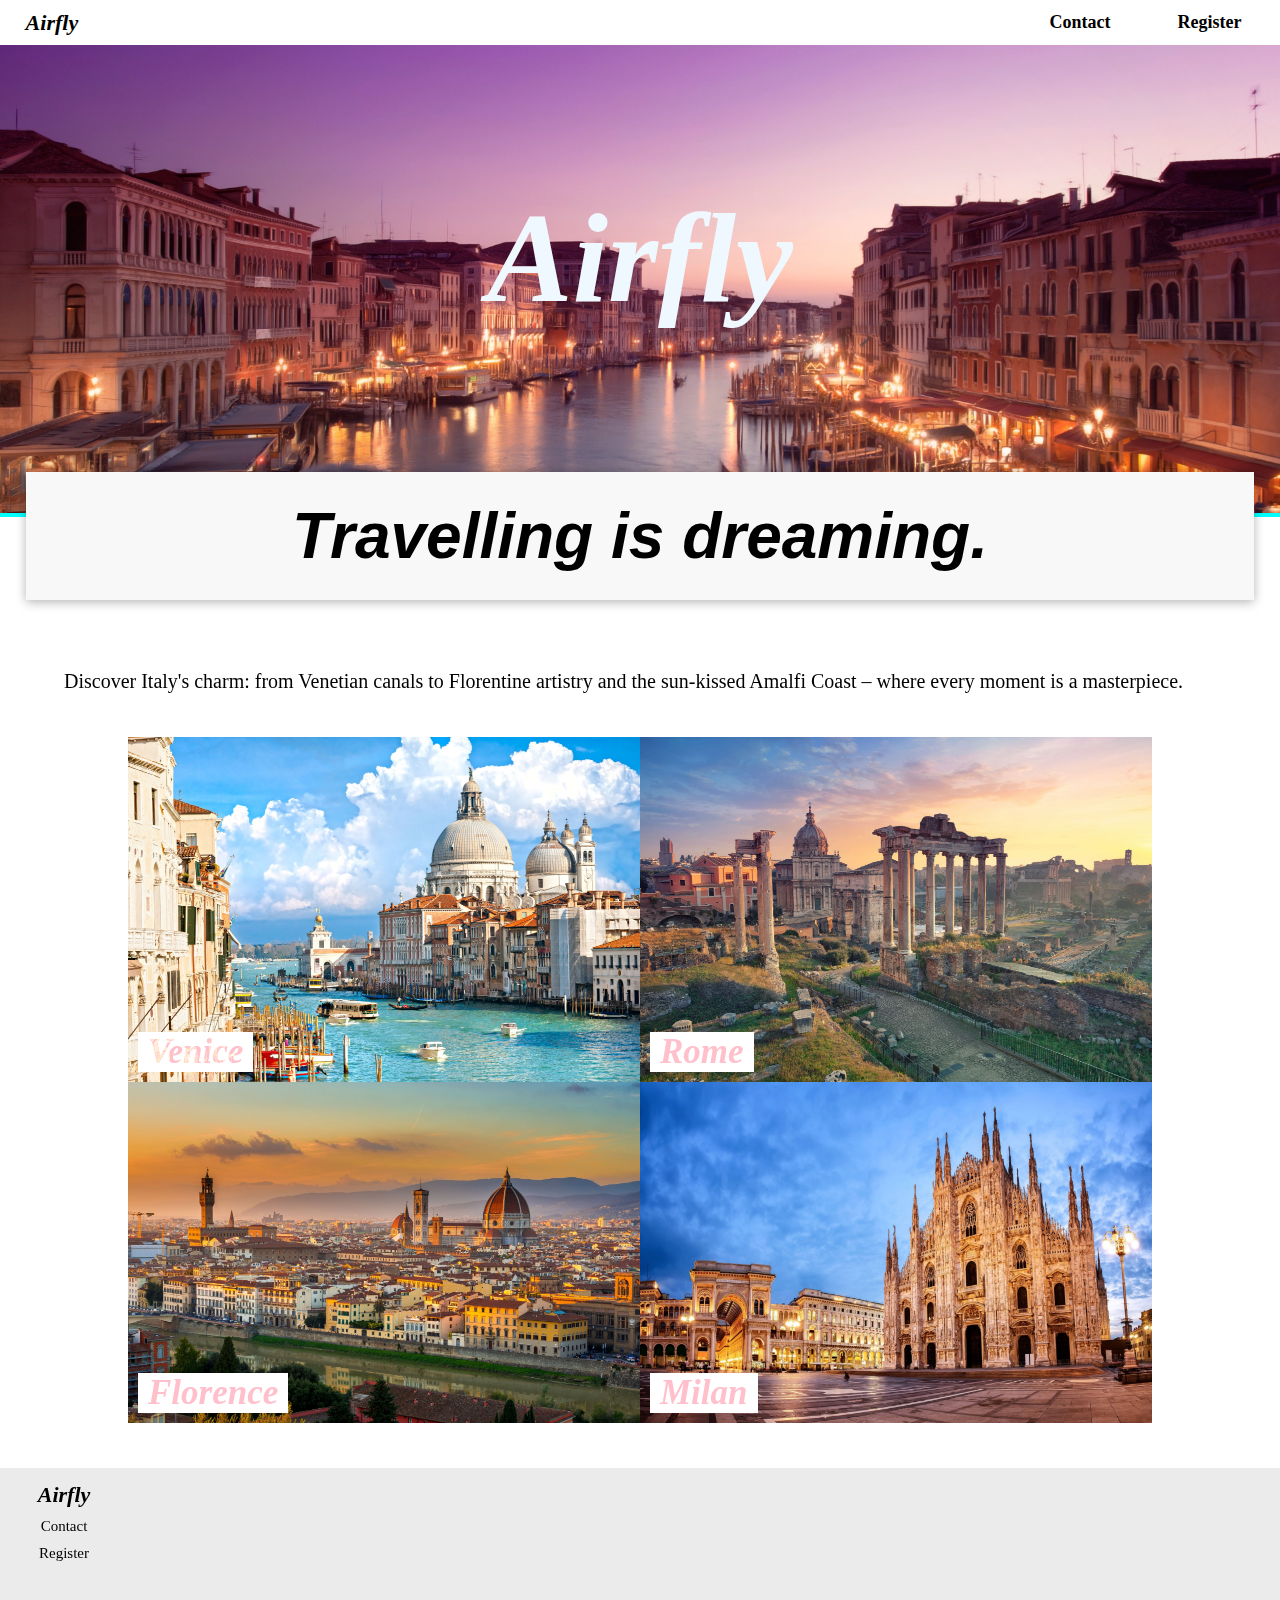
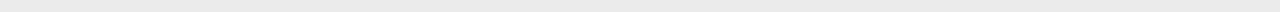
==== index.html @ 07387119 "initial commit" ====
<!DOCTYPE html>
<html lang="en">
<head>
    <meta charset="UTF-8">
    <meta http-equiv="X-UA-Compatible" content="IE=edge">
    <meta name="viewport" content="width=device-width, initial-scale=1.0">
    <link rel="stylesheet" href="style.css">
    <title>Menu</title>
</head>
<body>
    <header>
        <a class="mini-logo" href="index.html">Airfly</a>
        <a>Contact</a>
        <a>Register</a>
    </header>

    <main>
        <section class="imgbox">
            <img id="photo1" src="imgs\458518_cropped.jpg" alt="photo of Italy">
            <h1 class="text-logo">Airfly</h1>
        </section>

        <section class="menu">
            <div class="border">
                <h1 style="font-size: 5vw; font-family:'Franklin Gothic Medium',
                'Arial Narrow', Arial, sans-serif; font-style: oblique;">Travelling is dreaming.</h1>
            </div>

            <div class="content-text">
                <p>Discover Italy's charm: from Venetian canals to Florentine artistry and the sun-kissed Amalfi Coast – where every moment is a masterpiece.</p>
            </div>

            <div class="gallery">
                <a>
                    <img class="gallery-img" src="imgs\venice.jpg" alt="">
                    <h4>Venice</h4>
                </a>
                <a>
                    <img class="gallery-img" src="imgs\rome.jpg" alt="">
                    <h4>Rome</h4>
                </a>
                <a>
                    <img class="gallery-img" src="imgs\florence.jpg" alt="">
                    <h4>Florence</h4>
                </a>
                <a>
                    <img class="gallery-img" src="imgs\milan.jpg" alt="">
                    <h4>Milan</h4>
                </a>
            </div>
        </section>
    </main>

    <footer>
        <a class="mini-logo">Airfly</a>
        <a>Contact</a>
        <a>Register</a>
    </footer>
</body>
</html>
---- style.css ----
*{
    margin: 0;
    padding: 0;
    font-family:'Times New Roman', Times, serif;
}

a:hover{
    cursor: pointer;
}

a{
    border: none;
    text-decoration: none;
    color: black;
}


.imgbox{
    position: relative;
    text-align: center;
    background-color: aqua;
}

.menu{
    width: 100%;
    text-align: center;
}

.border{
    padding: 3vh 0 3vh 0;
    box-shadow: 0 2px 10px rgba(0, 0, 0, 0.3);
    margin: 0 2vw 0 2vw;
    background-color: rgb(248, 248, 248);
    transform: translate(0, -5vh);
}

.text-logo{
    position: absolute;
    z-index: 2;
    bottom: 50%;
    right: 50%;
    transform: translate(50%, 50%);
    color: aliceblue;
    font-style: oblique;
    font-size: 10vw;
}

#photo1{
    max-width: 100%;
    margin: auto;
}

.content-text{
    text-align: justify;
    font-size: 20px;
    padding: 2vw 5vw 2vw 5vw;
    margin-bottom: 2vh;
}

.gallery-img{
    width: 100%;
    height: 100%;
}

.gallery{
    display: grid;
    margin: 0vh 10vw 0 10vw;
    grid-template-columns: repeat(2, 1fr);
    grid-template-rows: repeat((2, 1fr));
    background-color: aqua;
}

.gallery a{
    position: relative;
    transition: box-shadow 0.1s, transform 0.1s;
}

.gallery a:hover{
    transform: scale(1.05);
    z-index: 3;
    box-shadow: 0 0 30px rgba(0, 0, 0, 0.3);
}

.gallery h4{
    position: absolute;
    bottom: 10px;
    left: 10px;
    color: pink;
    background-color: white;
    mix-blend-mode: lighten;
    padding: 0 10px 0 10px;
    font-style: oblique;
    font-weight: bolder;
    font-size: 35px;
    transition: transform 0.1s;
}

.gallery h4:hover{
    transform: translate(5px);
}


header{
    position: fixed;
    display: grid;
    align-items: center;
    background-color: white;
    z-index: 99;
    grid-template-columns: 80% 10% 10%;
    width: 100%;
    height: 5vh;
}

header a{
    background-color: rgba(0, 0, 0, 0);
    width: 10vw;
    padding-left: 2vw;
    border: none;
    font-size: 18px;
    font-weight: bold;
    transition: font-size 0.1s;
}

footer{
    display: grid;
    grid-template-columns: 1fr;
    grid-template-rows: 40% 30% 30%;
    align-items: center;
    text-align: center;
    width: 100%;
    height: 10vh;
    padding: 1vh 0 5vh 0;
    margin: 5vh 0 0 0;
    background-color: rgb(235, 235, 235);
}

footer a{
    background-color: rgba(0, 0, 0, 0);
    width: 10vw;
    border: none;
    font-size: 15px;
    transition: font-size 0.1s;
}

.mini-logo{
    font-style: oblique;
    font-weight: bolder;
    font-size: 22px;
}

.mini-logo:hover{
    font-size: 24px;
}
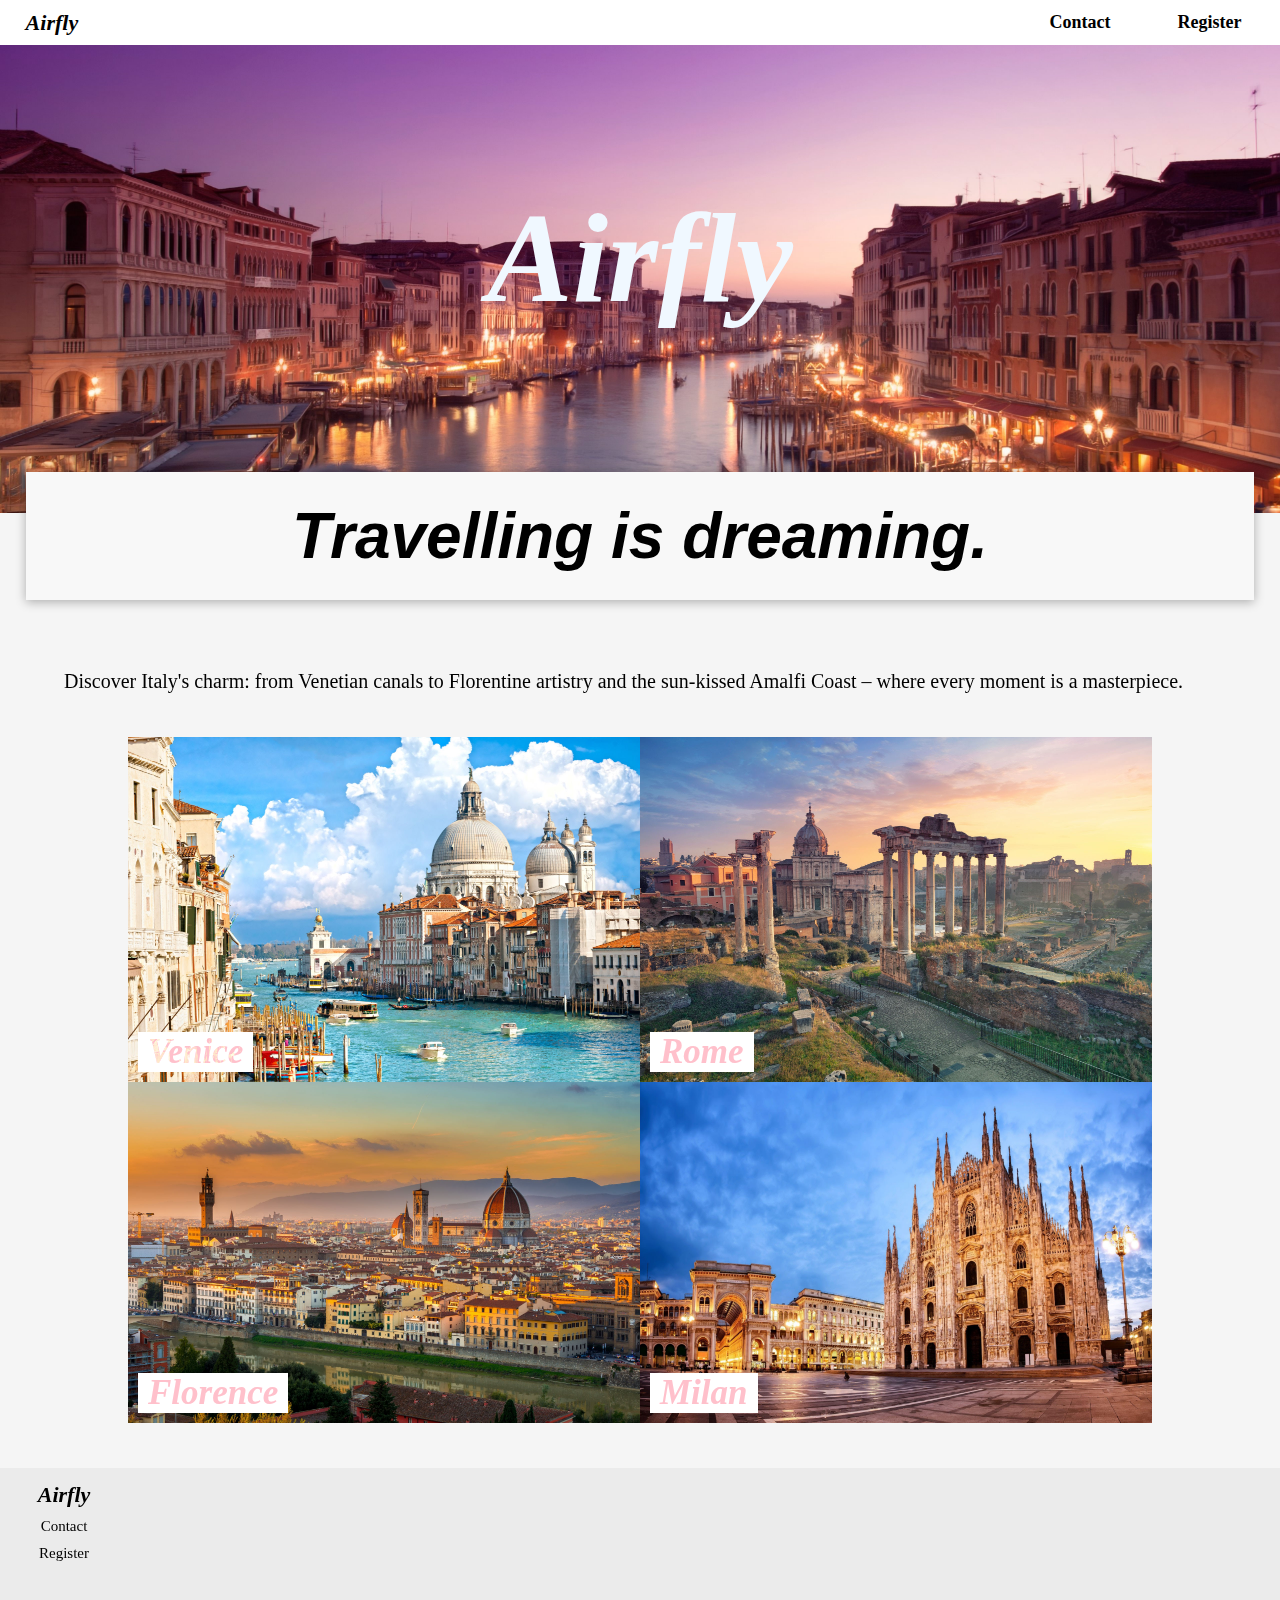
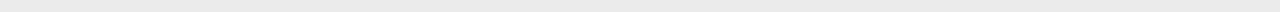
==== commit c58d1fe9: "Merge pull request #2 from BerwanGus/dev" ====
--- a/index.html
+++ b/index.html
@@ -1,60 +1,77 @@
 <!DOCTYPE html>
 <html lang="en">
-<head>
-    <meta charset="UTF-8">
-    <meta http-equiv="X-UA-Compatible" content="IE=edge">
-    <meta name="viewport" content="width=device-width, initial-scale=1.0">
-    <link rel="stylesheet" href="style.css">
+  <head>
+    <meta charset="UTF-8" />
+    <meta http-equiv="X-UA-Compatible" content="IE=edge" />
+    <meta name="viewport" content="width=device-width, initial-scale=1.0" />
+    <link rel="stylesheet" href="style.css" />
+    <script src="VoltaAoTopo.js"></script>
     <title>Menu</title>
-</head>
-<body>
+  </head>
+  <body>
     <header>
-        <a class="mini-logo" href="index.html">Airfly</a>
-        <a>Contact</a>
-        <a>Register</a>
+      <a class="mini-logo" href="index.html">Airfly</a>
+      <a class="buttons" href="Contato.html">Contact</a>
+      <a class="buttons" href="Registro.html">Register</a>
     </header>
 
     <main>
-        <section class="imgbox">
-            <img id="photo1" src="imgs\458518_cropped.jpg" alt="photo of Italy">
-            <h1 class="text-logo">Airfly</h1>
-        </section>
+      <section class="imgbox">
+        <img id="photo1" src="imgs\458518_cropped.jpg" alt="photo of Italy" />
+        <h1 class="text-logo">Airfly</h1>
+      </section>
 
-        <section class="menu">
-            <div class="border">
-                <h1 style="font-size: 5vw; font-family:'Franklin Gothic Medium',
-                'Arial Narrow', Arial, sans-serif; font-style: oblique;">Travelling is dreaming.</h1>
-            </div>
+      <section class="menu">
+        <div class="border">
+          <h1
+            style="
+              font-size: 5vw;
+              font-family: 'Franklin Gothic Medium', 'Arial Narrow', Arial,
+                sans-serif;
+              font-style: oblique;
+            "
+          >
+            Travelling is dreaming.
+          </h1>
+        </div>
 
-            <div class="content-text">
-                <p>Discover Italy's charm: from Venetian canals to Florentine artistry and the sun-kissed Amalfi Coast – where every moment is a masterpiece.</p>
-            </div>
+        <div class="content-text">
+          <p>
+            Discover Italy's charm: from Venetian canals to Florentine artistry
+            and the sun-kissed Amalfi Coast – where every moment is a
+            masterpiece.
+          </p>
+        </div>
 
-            <div class="gallery">
-                <a>
-                    <img class="gallery-img" src="imgs\venice.jpg" alt="">
-                    <h4>Venice</h4>
-                </a>
-                <a>
-                    <img class="gallery-img" src="imgs\rome.jpg" alt="">
-                    <h4>Rome</h4>
-                </a>
-                <a>
-                    <img class="gallery-img" src="imgs\florence.jpg" alt="">
-                    <h4>Florence</h4>
-                </a>
-                <a>
-                    <img class="gallery-img" src="imgs\milan.jpg" alt="">
-                    <h4>Milan</h4>
-                </a>
-            </div>
-        </section>
+        <div class="gallery">
+          <a href="Cronograma.html">
+            <img class="gallery-img" src="imgs\venice.jpg" alt="" />
+            <h4>Venice</h4>
+          </a>
+          <a href="Cronograma.html">
+            <img class="gallery-img" src="imgs\rome.jpg" alt="" />
+            <h4>Rome</h4>
+          </a>
+          <a href="Cronograma.html">
+            <img class="gallery-img" src="imgs\florence.jpg" alt="" />
+            <h4>Florence</h4>
+          </a>
+          <a href="Cronograma.html">
+            <img class="gallery-img" src="imgs\milan.jpg" alt="" />
+            <h4>Milan</h4>
+          </a>
+        </div>
+      </section>
     </main>
 
     <footer>
-        <a class="mini-logo">Airfly</a>
-        <a>Contact</a>
-        <a>Register</a>
+      <a class="mini-logo">Airfly</a>
+      <a class="buttons" href="Contato.html">Contact</a>
+      <a class="buttons" href="Registro.html">Register</a>
     </footer>
-</body>
-</html>+    <!--Botão para voltar ao início-->
+    <div id="back-to-top">
+      <a href="#top"><img src="imgs/pngarrow.png" alt="" /></a>
+    </div>
+  </body>
+</html>
--- a/style.css
+++ b/style.css
@@ -1,3 +1,9 @@
+body{
+    background-color: #f5f5f5;
+    margin: 0;
+    padding: 0;
+}
+
 *{
     margin: 0;
     padding: 0;
@@ -18,7 +24,6 @@
 .imgbox{
     position: relative;
     text-align: center;
-    background-color: aqua;
 }
 
 .menu{
@@ -67,7 +72,6 @@
     margin: 0vh 10vw 0 10vw;
     grid-template-columns: repeat(2, 1fr);
     grid-template-rows: repeat((2, 1fr));
-    background-color: aqua;
 }
 
 .gallery a{
@@ -76,6 +80,12 @@
 }
 
 .gallery a:hover{
+    transform: scale(1.05);
+    z-index: 3;
+    box-shadow: 0 0 30px rgba(0, 0, 0, 0.3);
+}
+
+mini-logo a:hover{
     transform: scale(1.05);
     z-index: 3;
     box-shadow: 0 0 30px rgba(0, 0, 0, 0.3);
@@ -102,6 +112,7 @@
 
 header{
     position: fixed;
+    top: 0;
     display: grid;
     align-items: center;
     background-color: white;
@@ -150,4 +161,68 @@
 
 .mini-logo:hover{
     font-size: 24px;
+}
+
+/*Botão para voltar ao início*/
+#back-to-top {
+    position: fixed;
+    bottom: 50px;
+    right: 30px;
+    display: none;
+}
+
+.cronograma{
+    background-image: url('imgs/rome.jpg');
+}
+
+.cronograma section{
+    width: 100%;
+    text-align: center;
+    display: flex;
+    flex-direction: column;
+    justify-content: center;
+    align-items: center;
+    height: 100vh;
+}
+
+.cronograma table{
+    width: 80%;
+    height: auto;
+    border-collapse: collapse;
+    margin: 25px auto 0 auto;
+    margin-bottom: 50px;
+    background-color: rgb(255, 255, 255);
+    min-width: 400px;
+    justify-self: center;
+    box-shadow: 0 0 20px rgba(0, 0, 0, 0.5);
+}
+
+.cronograma thead{
+    height: 6vh;
+    font-size: larger;
+    background-color: rgb(235, 235, 235);
+}
+
+.cronograma th{
+    border: #f5f5f5 solid;
+}
+
+.cronograma tr{
+    height: 5vh;
+    border: 2px;
+}
+
+.cronograma td{
+    border: 1px solid;
+    border-color: rgb(211, 211, 211);
+}
+
+.cronograma-text{
+    height: 10px;
+    display: flex;
+    align-items: center;
+    font-weight: bolder;
+    font-size: 5vh;
+    background-color: rgb(255, 255, 255);
+    box-shadow: 10px 10px 2px rgba(0, 0, 0, 0.8);
 }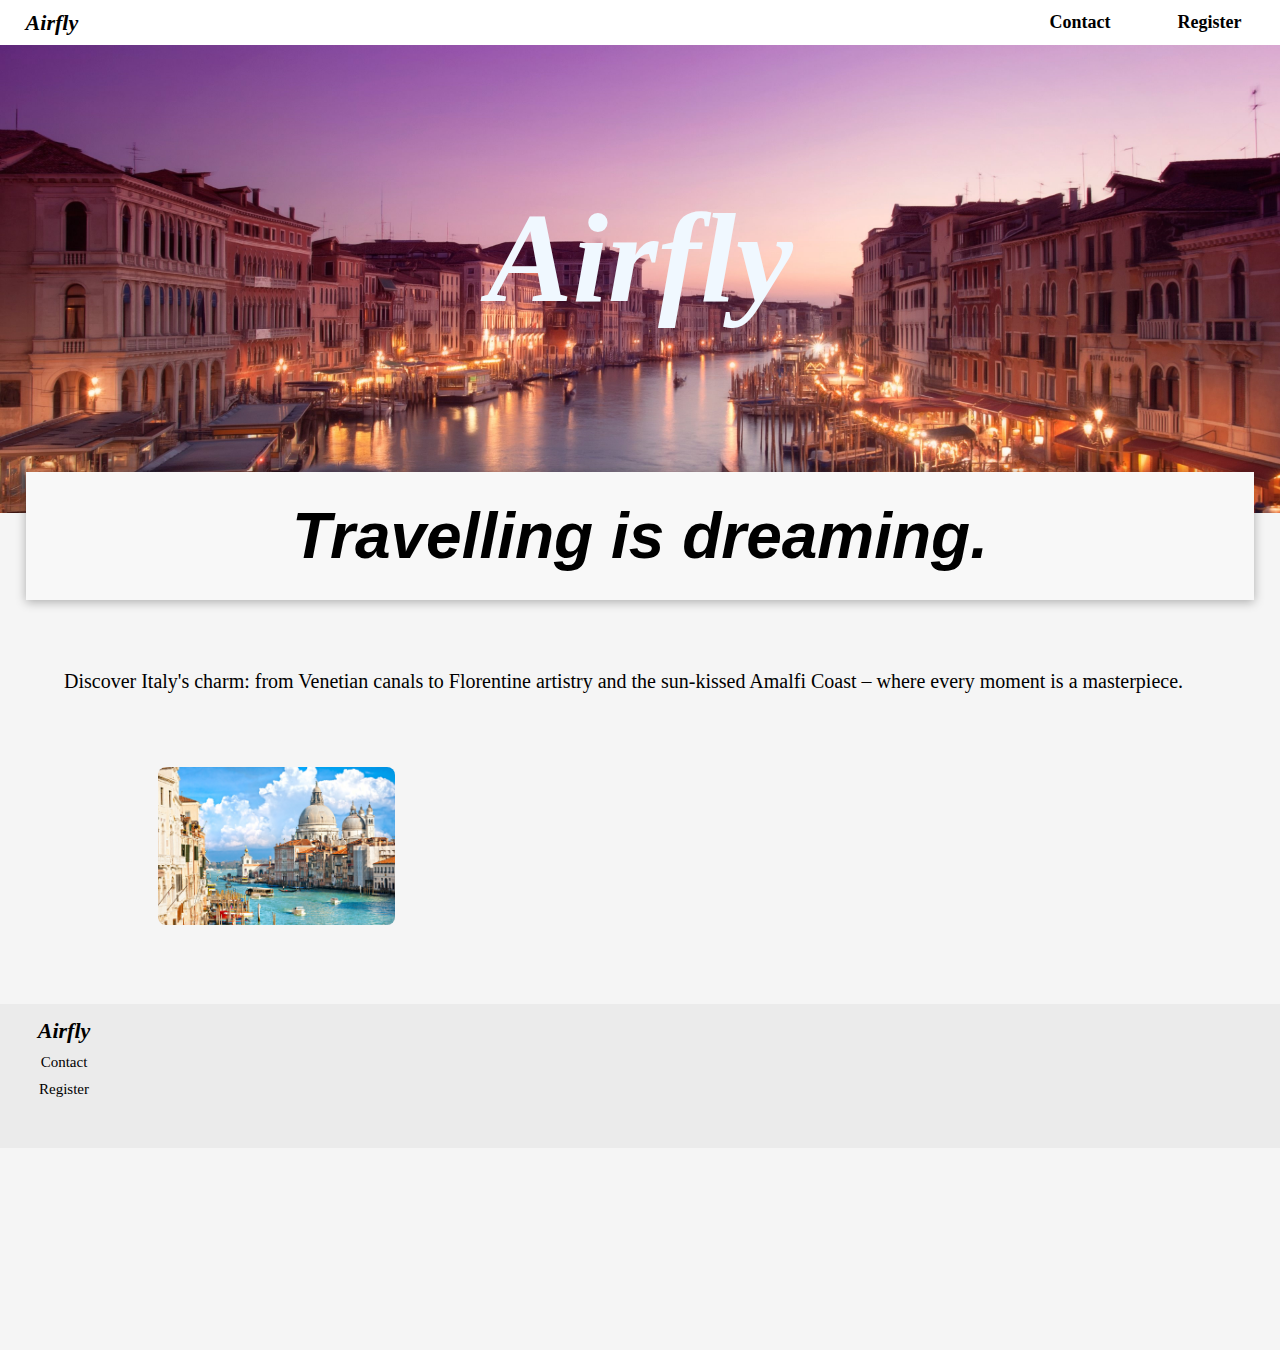
==== commit 7088e387: "grid and transition" ====
--- a/index.html
+++ b/index.html
@@ -6,6 +6,7 @@
     <meta name="viewport" content="width=device-width, initial-scale=1.0" />
     <link rel="stylesheet" href="style.css" />
     <script src="VoltaAoTopo.js"></script>
+    <script src="/scripts/loop_grid.js"></script>
     <title>Menu</title>
   </head>
   <body>
@@ -42,9 +43,8 @@
             masterpiece.
           </p>
         </div>
-
         <div class="gallery">
-          <a href="Cronograma.html">
+          <!-- <a href="Cronograma.html">
             <img class="gallery-img" src="imgs\venice.jpg" alt="" />
             <h4>Venice</h4>
           </a>
@@ -59,7 +59,7 @@
           <a href="Cronograma.html">
             <img class="gallery-img" src="imgs\milan.jpg" alt="" />
             <h4>Milan</h4>
-          </a>
+          </a> -->
         </div>
       </section>
     </main>
--- a/style.css
+++ b/style.css
@@ -1,7 +1,6 @@
 body{
     background-color: #f5f5f5;
-    margin: 0;
-    padding: 0;
+    height: 150vh;
 }
 
 *{
@@ -63,24 +62,32 @@
 }
 
 .gallery-img{
-    width: 100%;
-    height: 100%;
+    max-width: 100%;
+    height: auto;
+    border-radius: 8px;
+    transition: transform 0.3s ease-in-out;
 }
 
 .gallery{
-    display: grid;
     margin: 0vh 10vw 0 10vw;
     grid-template-columns: repeat(2, 1fr);
     grid-template-rows: repeat((2, 1fr));
+    display: flex;
+    flex-wrap: wrap;
+    justify-content: space-between;
+    align-items: flex-start;
+    padding: 20px;
 }
 
 .gallery a{
-    position: relative;
-    transition: box-shadow 0.1s, transform 0.1s;
+    text-align: center;
+    margin: 10px;
+    text-decoration: none;
+    color: #333;
 }
 
 .gallery a:hover{
-    transform: scale(1.05);
+    transform: scale(1.1);
     z-index: 3;
     box-shadow: 0 0 30px rgba(0, 0, 0, 0.3);
 }
@@ -92,6 +99,7 @@
 }
 
 .gallery h4{
+    display: none;
     position: absolute;
     bottom: 10px;
     left: 10px;
@@ -225,4 +233,5 @@
     font-size: 5vh;
     background-color: rgb(255, 255, 255);
     box-shadow: 10px 10px 2px rgba(0, 0, 0, 0.8);
-}+}
+
